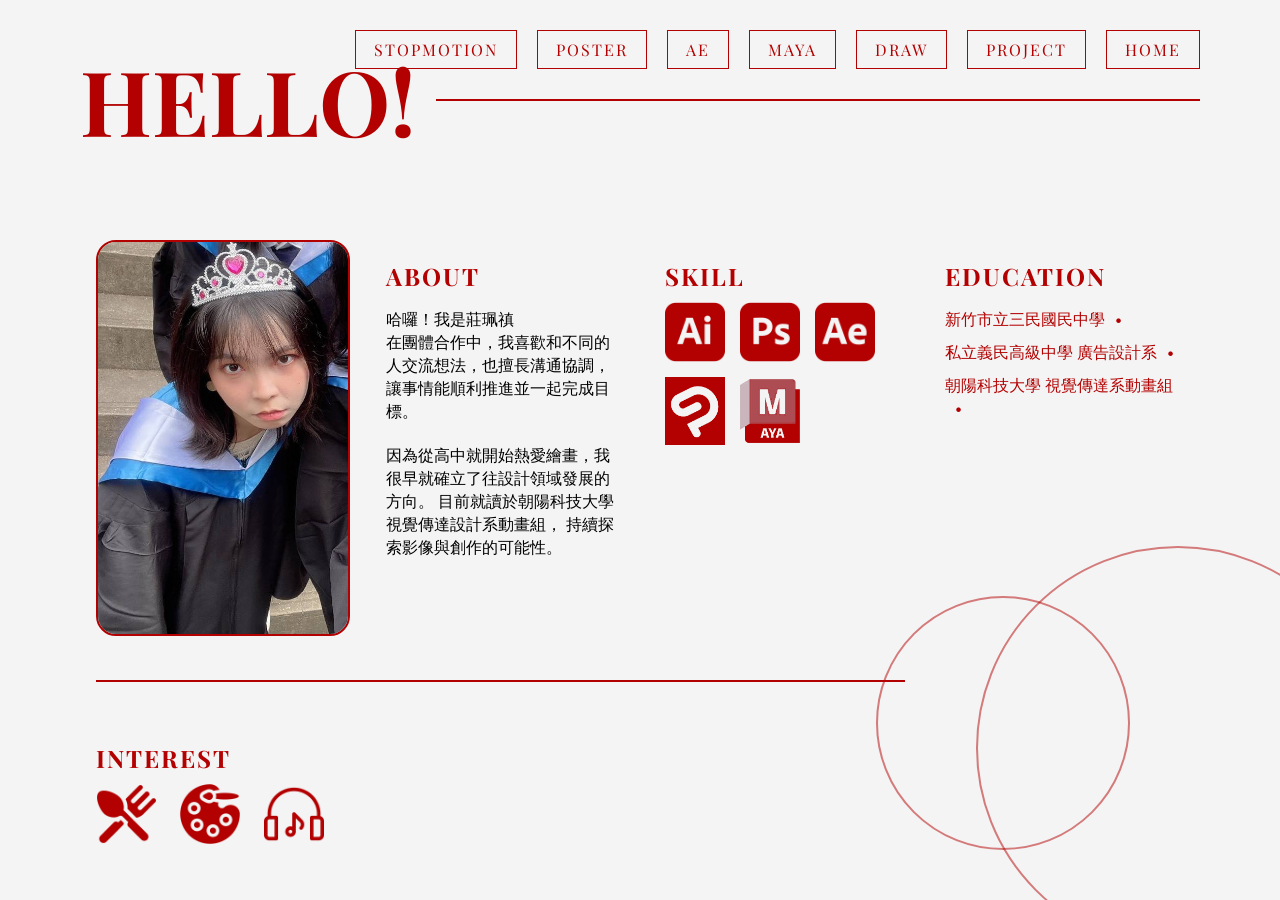
==== about.html @ 9a97aafe "Add files via upload" ====
<!DOCTYPE html>
<html lang="zh-TW">
<head>
  <meta charset="UTF-8">
  <title>About</title>
  <link rel="stylesheet" href="about.css">

  <!-- 字體 -->
  <link href="https://fonts.googleapis.com/css2?family=Playfair+Display:wght@400;700&display=swap" rel="stylesheet">
</head>
<body>
<nav class="nav">
    <a href="stopmotion.html">STOPMOTION</a>
    <a href="poster.html">POSTER</a>
    <a href="ae.html">AE</a>
    <a href="maya.html">MAYA</a>
    <a href="draw.html">DRAW</a>
    <a href="project.html">PROJECT</a>
    <a href="index.html">HOME</a>
</nav>
<!-- 🔴 HERO -->
<section class="hero">
  <h1>HELLO!</h1>
  <div class="line"></div>
</section>

<!-- 🧩 主內容 -->
<section class="container">

  <!-- 左：照片 -->
  <div class="profile">
    <img src="image/100227.jpg">
  </div>

  <!-- ABOUT -->
  <div class="about box">
    <h2>ABOUT</h2>
    <p>
      哈囉！我是莊珮禛<br>
      在團體合作中，我喜歡和不同的人交流想法，也擅長溝通協調，
      讓事情能順利推進並一起完成目標。<br><br>

      因為從高中就開始熱愛繪畫，我很早就確立了往設計領域發展的方向。
      目前就讀於朝陽科技大學視覺傳達設計系動畫組，
      持續探索影像與創作的可能性。
    </p>
  </div>

  <!-- SKILL -->
  <div class="skill box">
    <h2>SKILL</h2>
    <div class="skill-icons">
      <img src="image/illustrator.png">
      <img src="image/photoshop.png">
      <img src="image/after-effects.png">
      <img src="image/c.png">
      <img src="image/m.png">
    </div>
  </div>

  <!-- EDUCATION -->
  <div class="edu box">
    <h2>EDUCATION</h2>
    <ul>
      <li>新竹市立三民國民中學</li>
      <li>私立義民高級中學 廣告設計系</li>
      <li>朝陽科技大學 視覺傳達系動畫組</li>
    </ul>
  </div>

  <!-- 分隔線 -->
  <div class="divider"></div>

  <!-- INTEREST -->
  <div class="interest box">
    <h2>INTEREST</h2>
    <div class="icons">
      <img src="image/food_14716757.png">
      <img src="image/painting_9252454.png">
      <img src="image/listen_2781884.png">
    </div>
  </div>

</section>

<!-- 裝飾圓 -->
<div class="circle big"></div>
<div class="circle small"></div>

<!-- 動畫JS -->
<script>
const els = document.querySelectorAll('.box, .profile');

const observer = new IntersectionObserver(entries => {
  entries.forEach(entry => {
    if (entry.isIntersecting) {
      entry.target.classList.add('show');
    }
  });
});

els.forEach(el => observer.observe(el));
</script>

</body>
</html>
---- about.css ----
body {
  margin: 0;
  background: #f4f4f4;
  font-family: 'Playfair Display', serif;
}

/* HERO */
.hero {
  display: flex;
  align-items: center;
  gap: 20px;
  padding: 40px 80px;
}

.hero h1 {
  font-size: 90px;
  color: #b30000;
  margin: 0;
}

.line {
  flex: 1;
  height: 2px;
  background: #b30000;
}

@keyframes lineGrow {
  to {
    transform: scaleX(1);
  }
}

/* GRID */
.container {
  width: 85%;
  margin: 40px auto;
  display: grid;
  grid-template-columns: 250px 1fr 1fr 1fr;
  gap: 40px;
}

/* 左圖 */
.profile img {
  width: 100%;
  border-radius: 20px;
  border: 2px solid #b30000;
}

/* 標題 */
.box h2 {
  color: #b30000;
  margin-bottom: 10px;
  letter-spacing: 2px;
}

/* ABOUT */
.about {
  grid-column: 2;
}

/* SKILL */
.skill-icons {
  display: flex;
  flex-wrap: wrap;
  gap: 15px;
}

.skill-icons img {
  width: 60px;
}

.skill-icons img:hover {
  transform: scale(1.2);
}

/* EDUCATION */
.edu ul {
  list-style: none;
  padding: 0;
}

.edu li::after {
  content: "•";
  margin-left: 10px;
}

.edu li {
  margin: 10px 0;
  color: #b30000;
}

/* 分隔線 */
.divider {
  grid-column: 1 / 4;
  height: 2px;
  background: #b30000;
}

.line {
  transform: scaleX(0);
  transform-origin: left;
  animation: lineGrow 1s forwards;
}

@keyframes lineGrow {
  to {
    transform: scaleX(1);
  }
}

/* INTEREST */
.interest {
  grid-column: 1 / 3;
}

.interest img:hover {
  transform: scale(1.2);
}

.icons img {
  width: 60px;
  margin-right: 20px;
}

/* 🔥 動畫 */
.box, .profile {
  opacity: 0;
  transform: translateY(40px);
  transition: 0.8s;
}

.show {
  opacity: 1;
  transform: translateY(0);
}

/* 裝飾圓 */
.circle {
  position: fixed;
  border: 2px solid #b30000;
  border-radius: 50%;
  opacity: 0.5;
}

.big {
  width: 400px;
  height: 400px;
  right: -100px;
  bottom: -50px;
}

.small {
  width: 250px;
  height: 250px;
  right: 150px;
  bottom: 50px;
}

.nav {
  position: absolute;
  top: 30px;
  right: 80px;

  display: flex;
  gap: 20px; /* 按鈕間距 */
}

.nav a {
  text-decoration: none;
  color: #b30000;

  font-size: 16px;
  letter-spacing: 2px;

  border: 1px solid #b30000;
  padding: 8px 18px;

  transition: 0.3s;
}

.nav a:hover {
  background: #b30000;
  color: white;
}
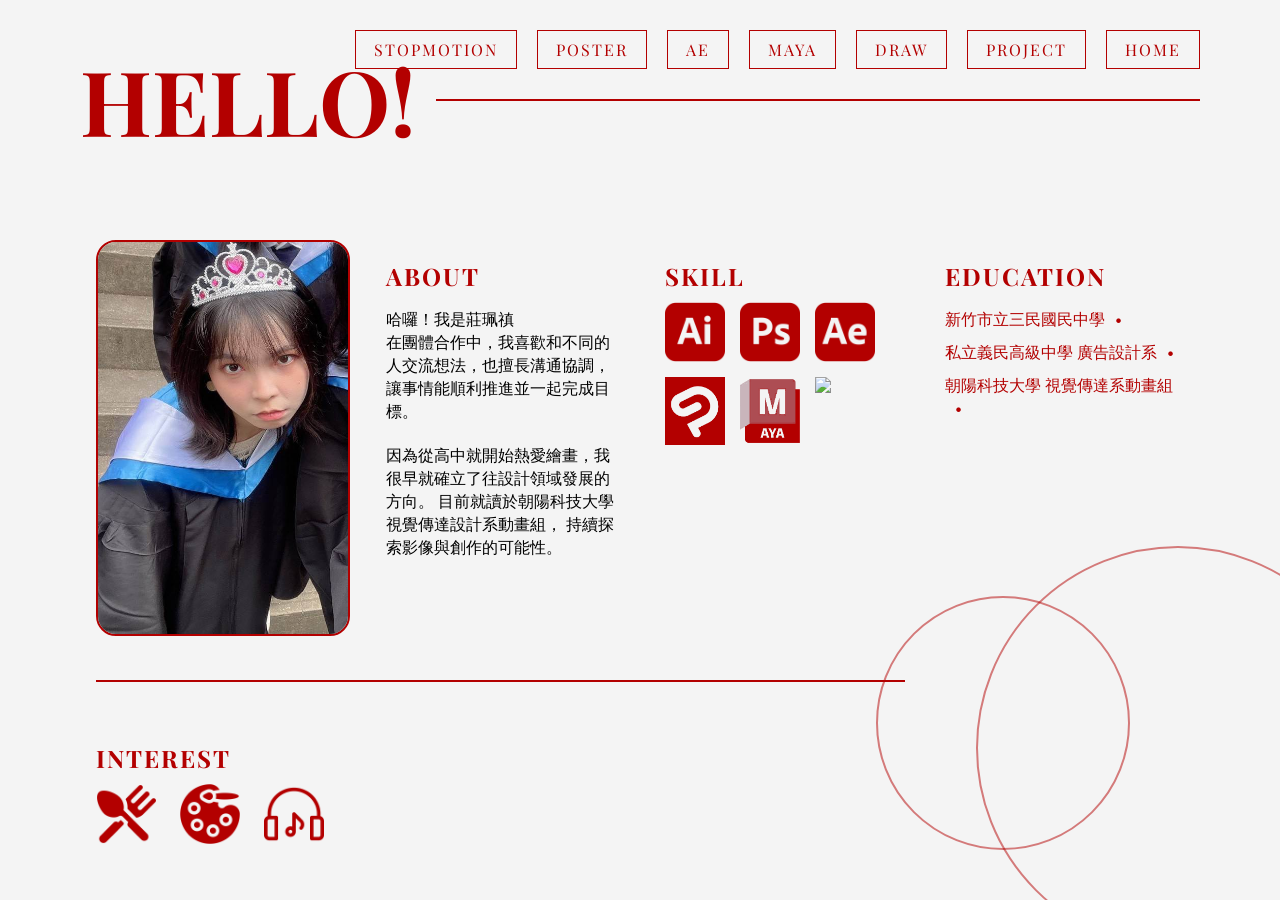
==== commit d1c7469f: "Update about.html" ====
--- a/about.html
+++ b/about.html
@@ -12,8 +12,8 @@
 <nav class="nav">
     <a href="stopmotion.html">STOPMOTION</a>
     <a href="poster.html">POSTER</a>
-    <a href="ae.html">AE</a>
-    <a href="maya.html">MAYA</a>
+    <a href="AE.html">AE</a>
+    <a href="MAYA.html">MAYA</a>
     <a href="draw.html">DRAW</a>
     <a href="project.html">PROJECT</a>
     <a href="index.html">HOME</a>
@@ -55,6 +55,7 @@
       <img src="image/after-effects.png">
       <img src="image/c.png">
       <img src="image/m.png">
+      <img src="image/f0.png">
     </div>
   </div>
 
@@ -103,4 +104,4 @@
 </script>
 
 </body>
-</html>+</html>
